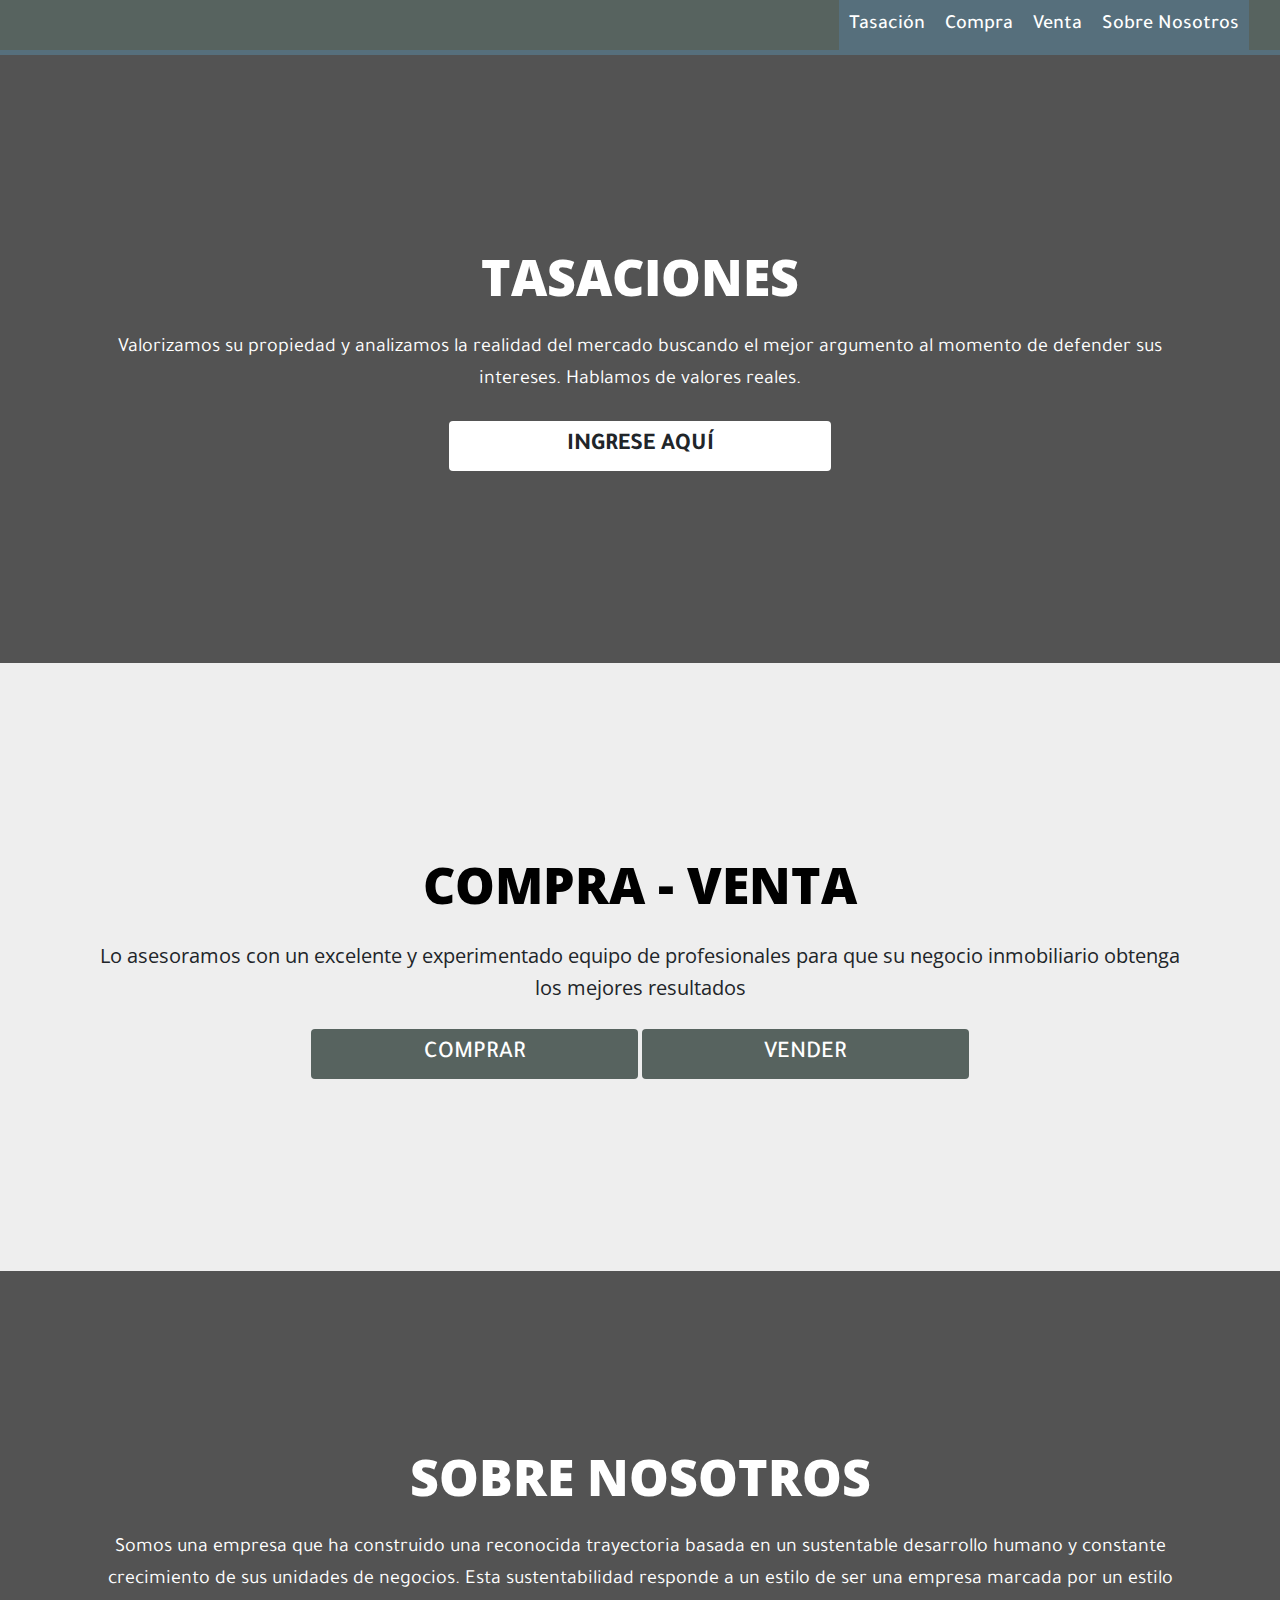
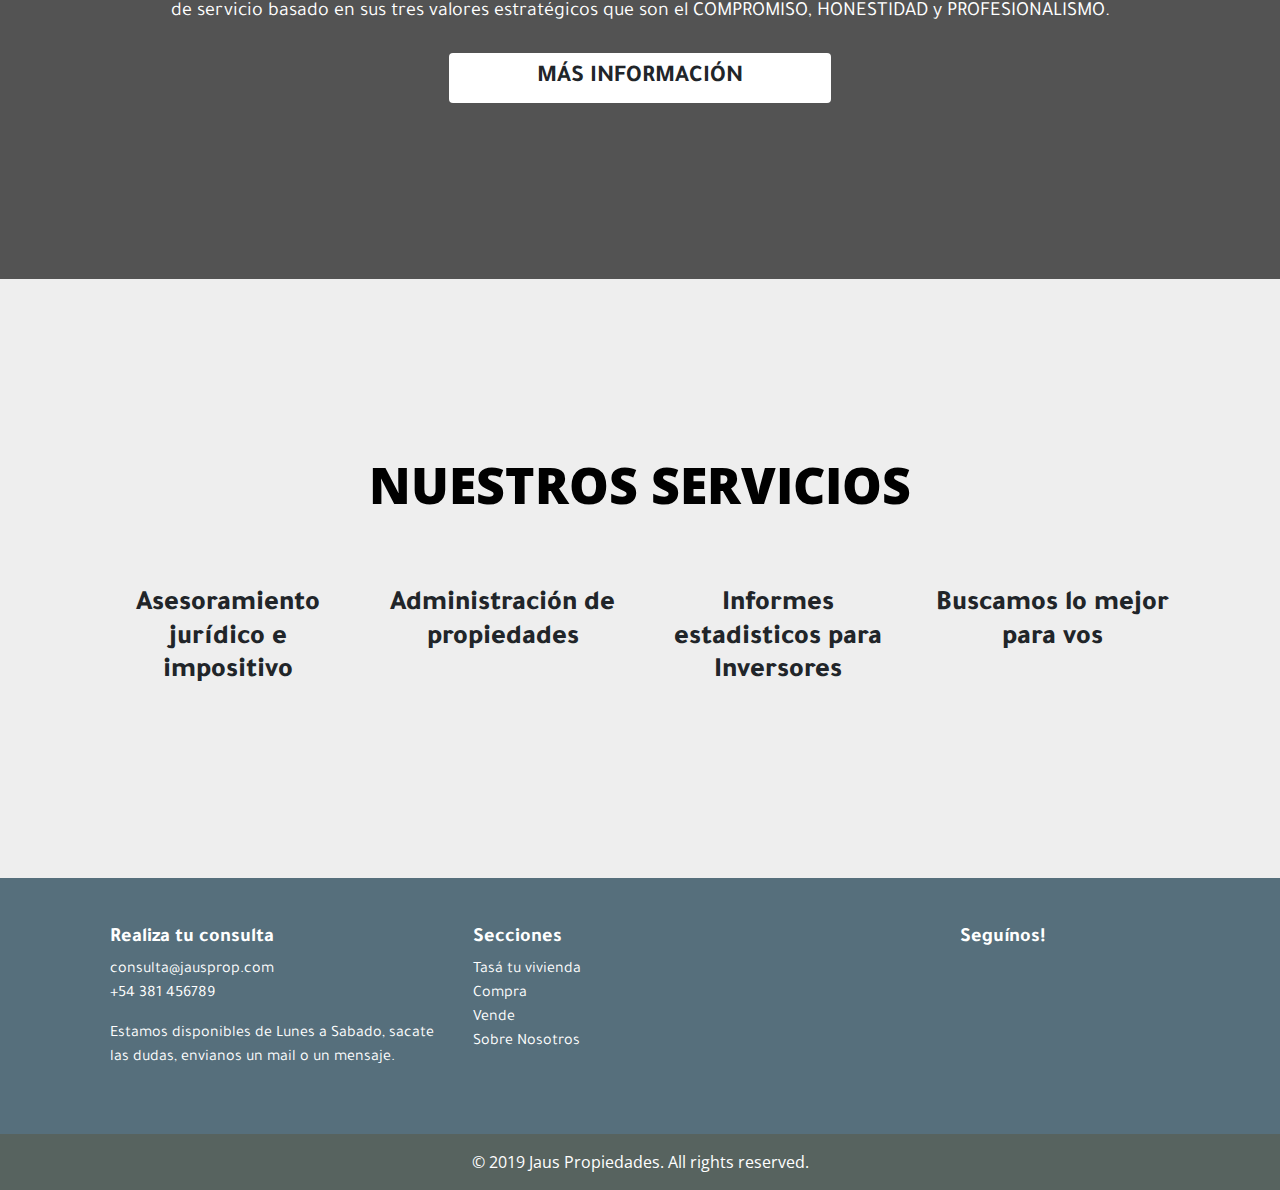
==== index.html @ 5f33c2bf "Se agregó Landing Page" ====
<!DOCTYPE html>
<html lang="en">

<head>

  <meta charset="UTF-8">
  <title>JAUS Propiedades</title>
  <script src="https://kit.fontawesome.com/ded3d597f1.js"></script>
  <link rel="stylesheet" href="https://stackpath.bootstrapcdn.com/bootstrap/4.3.1/css/bootstrap.min.css"
    integrity="sha384-ggOyR0iXCbMQv3Xipma34MD+dH/1fQ784/j6cY/iJTQUOhcWr7x9JvoRxT2MZw1T" crossorigin="anonymous">
  <link rel="stylesheet" href="Style/Template.css">
  <link rel="stylesheet" href="Style/landing-page.css">

  <link href="https://fonts.googleapis.com/css?family=Open+Sans:300,400,600,700" rel="stylesheet">

  <meta name="viewport" content="width=device-width, minimum-scale=1, initial-scale=1, user-scalable=yes">

</head>

<body>

  <!-- Navbar -->
  <nav class="navbar navbar-default navbar-expand-sm ">
    <div class="container-fluid ">
      </button>
      <a class="navbar-brand" href="index.html">
        <img src="Resources/Images/logo/logo_white.svg" width="100px" height="auto" alt="">
      </a>
      <button class="nav-mobile navbar-toggler navbar-dark" type="button" data-toggle="collapse"
        data-target="#navbarTogglerDemo01" aria-controls="navbarTogglerDemo01" aria-expanded="false"
        aria-label="Toggle navigation">
        <span class="navbar-toggler-icon"></span>
      </button>
      <div class="collapse navbar-collapse" id="navbarTogglerDemo01">
        <div class="navbar-nav ml-auto">
          <a class="nav-buttoms text-center" href="tasacion.html">Tasación</a>
          <a class="nav-buttoms text-center" href="#">Compra</a>
          <a class="nav-buttoms text-center" href="tasacion.html">Venta</a>
          <a class="nav-buttoms text-center" href="about.html">Sobre Nosotros</a>
        </div>
      </div>
    </div>
  </nav>
  <!-- Fin Navbar -->

  <section id="parallax" class="parallax">
    <div class="parallax-overlay">
      <div class="container home-intro-content">
        <div class="row">
          <div class="col-md-12">
            <h2>TASACIONES</h2>
            <p>Valorizamos su propiedad y analizamos la realidad del mercado buscando el mejor argumento al momento de
              defender sus intereses. Hablamos de valores reales.</p>
            <a href="tasacion.html" class="btn btn-parallax">INGRESE AQUÍ</a>
          </div>
        </div>
      </div>
    </div>
  </section>
  <div class="grey-box">
    <div class="container home-intro-content">
      <div class="row">
        <div class="col-md-12">
          <h2>COMPRA - VENTA</h2>
          <p>Lo asesoramos con un excelente y experimentado equipo de profesionales para que su negocio inmobiliario
            obtenga los mejores resultados</p>
          <a href="#" class="btn btn-compra">COMPRAR</a>
          <a href="tasacion.html" class="btn btn-venta">VENDER</a>
        </div>
      </div>
    </div>
  </div>
  <section id="parallax1" class="parallax">
    <div class="parallax-overlay">
      <div class="container home-intro-content">
        <div class="row">
          <div class="col-md-12">
            <h2>SOBRE NOSOTROS</h2>
            <p>Somos una empresa que ha construido una reconocida trayectoria basada en un sustentable desarrollo humano
              y constante crecimiento de sus unidades de negocios. Esta sustentabilidad responde a un estilo de ser una
              empresa marcada por un estilo de servicio basado en sus tres valores estratégicos que son el
              COMPROMISO, HONESTIDAD y PROFESIONALISMO.</p>
            <a href="about.html" class="btn btn-parallax">MÁS INFORMACIÓN</a>
          </div>
        </div>
      </div>
    </div>
  </section>
  <div class="container  home-intro-content grey-box2">
    <div class="row contenedor-servicios">
      <div class="col-md-12 card-servicios">
        <h2>Nuestros Servicios</h2>
      </div>
      <div class="row images d-flex">
        <div class="col-md-3 text-centers">
          <img class="svg-servicios" src="Resources/Images/svg/juridico.svg" alt="">
          <h3 class="card-title">Asesoramiento jurídico e impositivo</h3>
        </div>
        <div class="col-md-3 text-center">
          <img class="svg-servicios" src="Resources/Images/svg/administracion.svg" alt="">
          <h3 class="card-title">Administración de propiedades</h3>
        </div>
        <div class="col-md-3 text-center">
          <img class="svg-servicios" src="Resources/Images/svg/inversores.svg" alt="">
          <h3 class="card-title">Informes estadisticos para Inversores</h3>
        </div>
        <div class="col-md-3 text-center">
          <img class="svg-servicios" src="Resources/Images/svg/busqueda.svg" alt="">
          <h3 class="card-title">Buscamos lo mejor para vos</h3>
        </div>
      </div>
    </div>
  </div>
  <!-- Footer-->
  <div class="py-5 bg-light footer-page">
    <div class="container">
      <div class="row">
        <div class="col-lg-4 mb-4 mb-lg-0 foot-consulta">
          <h5>Realiza tu consulta</h5>
          <ul class="contact-info list-unstyled">
            <li><a href="mailto:sales@jausprop.com" class="text-white">consulta@jausprop.com</a></li>
            <li><a href="tel:123456789" class="text-white">+54 381 456789</a></li>
          </ul>
          <p class="text-active">Estamos disponibles de Lunes a Sabado, sacate las dudas, envianos un mail o un mensaje.
          </p>
        </div>
        <div class="col-lg-4 col-md-6 ">
          <h5>Secciones</h5>
          <ul class="links list-unstyled">
            <li> <a href="#" class="text-white">Tasá tu vivienda</a></li>
            <li> <a href="#" class="text-white">Compra</a></li>
            <li> <a href="#" class="text-white">Vende</a></li>
            <li> <a href="#" class="text-white">Sobre Nosotros</a></li>
          </ul>
        </div>
        <div class="col-lg-4 col-md-6 text-center">
          <h5>Seguínos!</h5>
          <ul class="links list-unstyled d-flex socialnet">
            <li><i class="icon fab fa-facebook-f"></i></li>
            <li><i class="icon fab fa-instagram"></i></li>
            <li><i class="icon fab fa-twitter"></i></li>
            <li><i class="icon fab fa-linkedin-in"></i></li>
          </ul>
        </div>
      </div>
    </div>
  </div>
  <div class="py-3 bg-default text-white footer-end">
    <div class="container">
      <div class="row">
        <div class="col-md-12 text-center">
          <p class="mb-md-0">&copy; 2019 Jaus Propiedades. All rights reserved. </p>
        </div>
      </div>
    </div>
  </div>
  </div>

  <script src="https://code.jquery.com/jquery-3.3.1.slim.min.js"
    integrity="sha384-q8i/X+965DzO0rT7abK41JStQIAqVgRVzpbzo5smXKp4YfRvH+8abtTE1Pi6jizo" crossorigin="anonymous">
  </script>
  <script src="https://cdnjs.cloudflare.com/ajax/libs/popper.js/1.14.7/umd/popper.min.js"
    integrity="sha384-UO2eT0CpHqdSJQ6hJty5KVphtPhzWj9WO1clHTMGa3JDZwrnQq4sF86dIHNDz0W1" crossorigin="anonymous">
  </script>
  <script src="https://stackpath.bootstrapcdn.com/bootstrap/4.3.1/js/bootstrap.min.js"
    integrity="sha384-JjSmVgyd0p3pXB1rRibZUAYoIIy6OrQ6VrjIEaFf/nJGzIxFDsf4x0xIM+B07jRM" crossorigin="anonymous">
  </script>

</body>

</html>
---- Style/Template.css ----
@import url('https://fonts.googleapis.com/css?family=Tajawal&display=swap');

*{
	margin: 0;
	padding: 0;
	box-sizing: border-box;
}

:root {
		--colorPrincipal: #57635f;
		--colorSecundario: #566f7c;
		--colorTerciario: #3f525c;
		--textoSimple: 'Tajawal', sans-serif;
}

body{
	background: #eeeeee;
	font-family: 'Open Sans', sans-serif;
}

/* Navbar */

.navbar-brand {
	padding: 0;
}

.navbar-default {
	margin-bottom: 0;
}

.navbar-expand-sm {
	font-family: 'Segoe UI', Tahoma, Geneva, Verdana, sans-serif;
	font-size: 20px;
	color: #000000;
	background: var(--colorPrincipal) !important;
	padding-top: 0;
	padding-bottom: 0;
	border-bottom: 5px solid var(--colorSecundario);
}

.navbar-toggler {
	border: 3px solid var(--colorSecundario) ;
}

.navbar-toggler:focus {
	border: none;
	outline: none;
}

.navbar-nav{
	height: 100%;
	margin: 0;
}

.navbar-nav a {
	font-family: var(--textoSimple);
	color: #ffffff;
	font-weight: 500;
}

.nav-buttoms {
	padding: 10px;
	background: var(--colorSecundario);
}

.nav-buttoms:hover {
	text-decoration: none;
	background: var(--colorPrincipal);
	transition: .2s ease-in; 
}



/* Footer */

.footer-end p{
	color: #ffffff;
}

.footer-end {
	background-color: var(--colorPrincipal);
}

.footer-page {
	font-family: var(--textoSimple);
	background-color: var(--colorSecundario) !important;
	color: #ffffff;
}

.foot-consulta, .foot-secciones {
	color: #ffffff;
}

.col-xs-4{
	text-align: center;
}

.socialnet {
	height: 50%;
	display: flex !important;
	justify-content: space-around;
	align-items: center;
	font-size: 2em;
}

.icon {
	display: flex;
	justify-content: center;
	cursor: pointer;
}

.socialnet i:hover {
	color: #b6b6b6;
	transition: 0.5s;
}




@media only screen and (max-device-width: 480px), only screen and (min-device-width: 490px) and (max-device-width: 1136px) {
  /* Styles */

.nav-mobile{
	margin-top: 15px;
	margin-bottom: 15px;
}

.off {
    display: none !important;
}
.on {
    display: block !important;
}
.col-md-2 {
    width: 100%;
}
.social img{
  	width: 100%;
}

.nosotros{
	height: 400px;
	overflow: hidden;
	padding-top: 15px;
}

#home{
	padding-top: 65px;
}

h1{
	font-size: 30px;
}

.socialnet {
	height: 80%;
}

.footer-page{
	width: 100%;
	text-align: center;
}

}
---- Style/landing-page.css ----
:root {
  --colorPrincipal: #57635f;
  --colorSecundario: #566f7c;
  --colorTerciario: #3f525c;
  --textoSimple: "Tajawal", sans-serif;
}

* {
  margin: 0;
  padding: 0;
  box-sizing: border-box;
}

#parallax {
  background-image: url(../Resources/Images/background.jpg);
  background-position: 50% 100%;
}

#parallax1 {
  background-image: url(../Resources/Images/background2.jpg);
  background-position: 50% 100%;
}

/* Parallax */
.parallax {
  height: 38em;
  background-attachment: fixed;
  background-repeat: no-repeat;
  background-size: cover;
  overflow: hidden;
}

.parallax p {
  color: #fff;
  font-family: var(--textoSimple);
}

.parallax-overlay {
  background-color: #000000a6;
  height: 100%;
  width: 100%;
}

/* Contenedores gris */
.grey-box,
.grey-box2 {
  height: 38em;
}

.grey-box .home-intro-content h2 {
  color: #000000;
}

/* Seccion Compra-Venta */
.btn-compra,
.btn-venta {
  background: #57635f;
  color: #ffffff;
  font-family: var(--textoSimple);
  font-weight: 500;
  font-size: 1.5em;
  width: 30%;
  align-items: center;
}

.btn-compra:hover,
.btn-venta:hover {
  color: #dadada;
  background-color: var(--colorTerciario);
}

/* Dentro de contenidos*/
.home-intro-content {
  display: flex;
  justify-content: center;
  align-content: center;
  padding: 11em 0;
  text-align: center;
  height: 100%;
}

.home-intro-content h2 {
  font-size: 50px;
  font-weight: 800;
  color: #ffffff;
}

.home-intro-content p {
  margin: 25px 0;
  font-size: 20px;
  line-height: 32px;
}

.home-intro-content .btn:hover {
  opacity: 0.9;
}

.btn-parallax {
  background: #ffffff;
  font-family: var(--textoSimple);
  font-weight: 700;
  font-size: 1.5em;
  width: 35%;
  align-items: center;
}

/* Servicios box*/

.contenedor-servicios {
  height: 100%;
}

.row {
  margin: auto 10px !important;
}

.svg-servicios {
  height: 80px;
  margin-top: 10px;
}

.card-servicios h2 {
  align-content: center;
  text-transform: uppercase;
  color: #000000;
  margin-bottom: 1em;
}

.card-title {
  font-family: var(--textoSimple);
  font-weight: 800;
}

.card-parrafo {
  font-size: 1em;
  margin-bottom: auto;
}

/* Footer */
.footer-page h5 {
  font-weight: bold;
}

@media only screen and (max-device-width: 480px),
  only screen and (min-device-width: 490px) and (max-device-width: 1136px) {
  .btn-parallax {
    width: 45%;
    font-size: 1.2em;
  }

  .home-intro-content .col-md-12 {
    top: -40px;
  }

  .home-intro-content h2 {
    font-size: 30px;
  }

  .home-intro-content p {
    font-size: 19px;
    line-height: 18px;
  }

  .footer-page {
    display: flex;
    justify-content: center;
  }

  .btn-compra,
  .btn-venta {
    font-size: 1.2em;
    width: 35%;
  }
}
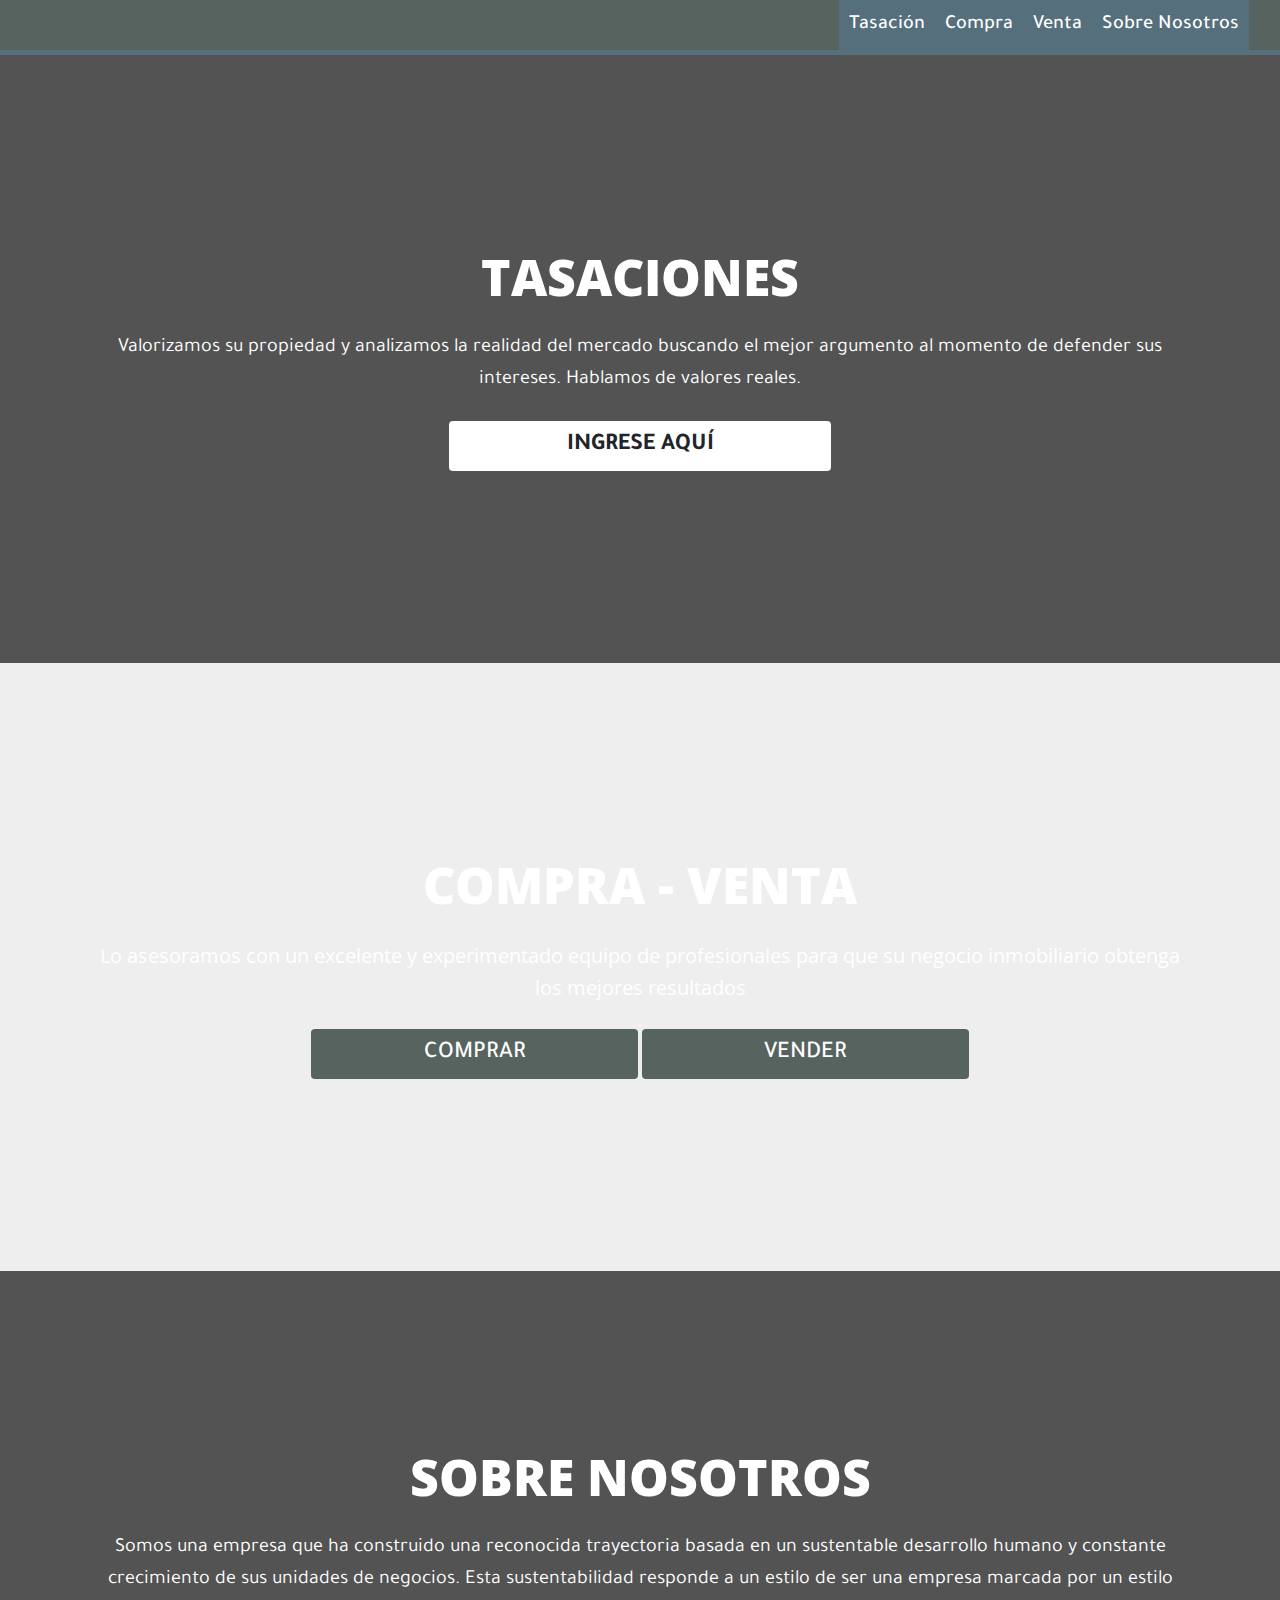
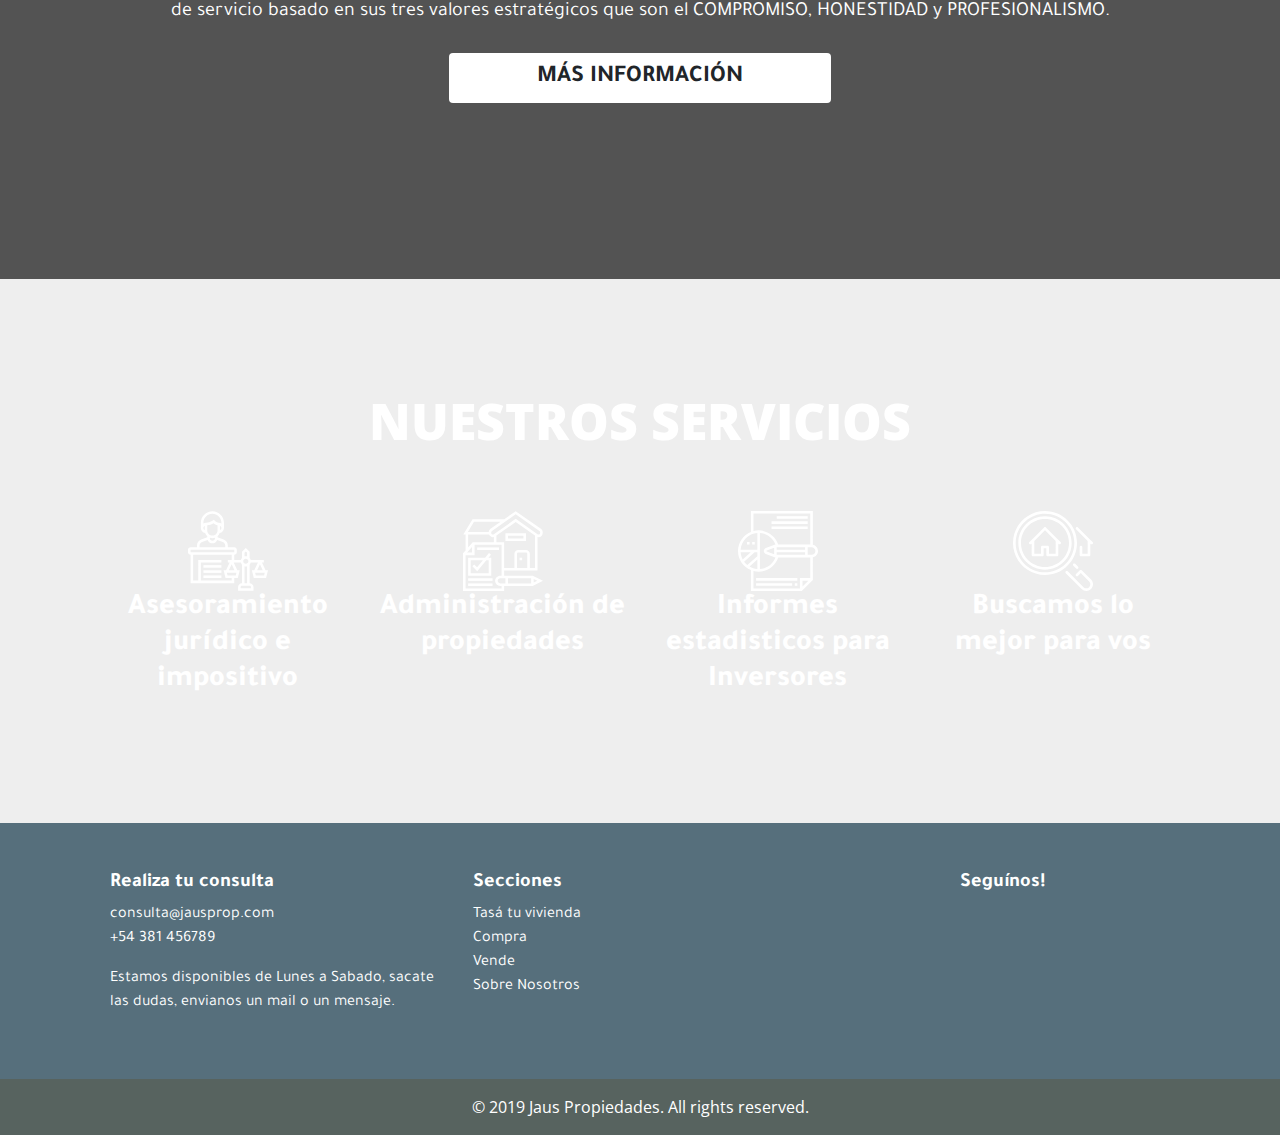
==== commit 8e5f390c: "Ultimos retoques" ====
--- a/index.html
+++ b/index.html
@@ -34,7 +34,7 @@
       <div class="collapse navbar-collapse" id="navbarTogglerDemo01">
         <div class="navbar-nav ml-auto">
           <a class="nav-buttoms text-center" href="tasacion.html">Tasación</a>
-          <a class="nav-buttoms text-center" href="#">Compra</a>
+          <a class="nav-buttoms text-center" href="busqueda.html">Compra</a>
           <a class="nav-buttoms text-center" href="tasacion.html">Venta</a>
           <a class="nav-buttoms text-center" href="about.html">Sobre Nosotros</a>
         </div>
@@ -64,7 +64,7 @@
           <h2>COMPRA - VENTA</h2>
           <p>Lo asesoramos con un excelente y experimentado equipo de profesionales para que su negocio inmobiliario
             obtenga los mejores resultados</p>
-          <a href="#" class="btn btn-compra">COMPRAR</a>
+          <a href="busqueda.html" class="btn btn-compra">COMPRAR</a>
           <a href="tasacion.html" class="btn btn-venta">VENDER</a>
         </div>
       </div>
@@ -91,7 +91,7 @@
       <div class="col-md-12 card-servicios">
         <h2>Nuestros Servicios</h2>
       </div>
-      <div class="row images d-flex">
+      <div class="row images d-flex justify-content-around">
         <div class="col-md-3 text-centers">
           <img class="svg-servicios" src="Resources/Images/svg/juridico.svg" alt="">
           <h3 class="card-title">Asesoramiento jurídico e impositivo</h3>
--- a/Style/landing-page.css
+++ b/Style/landing-page.css
@@ -45,10 +45,11 @@
 .grey-box,
 .grey-box2 {
   height: 38em;
+  color: #ffffff;
 }
 
 .grey-box .home-intro-content h2 {
-  color: #000000;
+  color: #ffffff;
 }
 
 /* Seccion Compra-Venta */
@@ -74,7 +75,7 @@
   display: flex;
   justify-content: center;
   align-content: center;
-  padding: 11em 0;
+  padding: 7em 0;
   text-align: center;
   height: 100%;
 }
@@ -114,7 +115,7 @@
   margin: auto 10px !important;
 }
 
-.svg-servicios {
+.col-md-3 .svg-servicios{
   height: 80px;
   margin-top: 10px;
 }
@@ -122,13 +123,14 @@
 .card-servicios h2 {
   align-content: center;
   text-transform: uppercase;
-  color: #000000;
+  color: #ffffff;
   margin-bottom: 1em;
 }
 
 .card-title {
   font-family: var(--textoSimple);
   font-weight: 800;
+  font-size: 30px;
 }
 
 .card-parrafo {
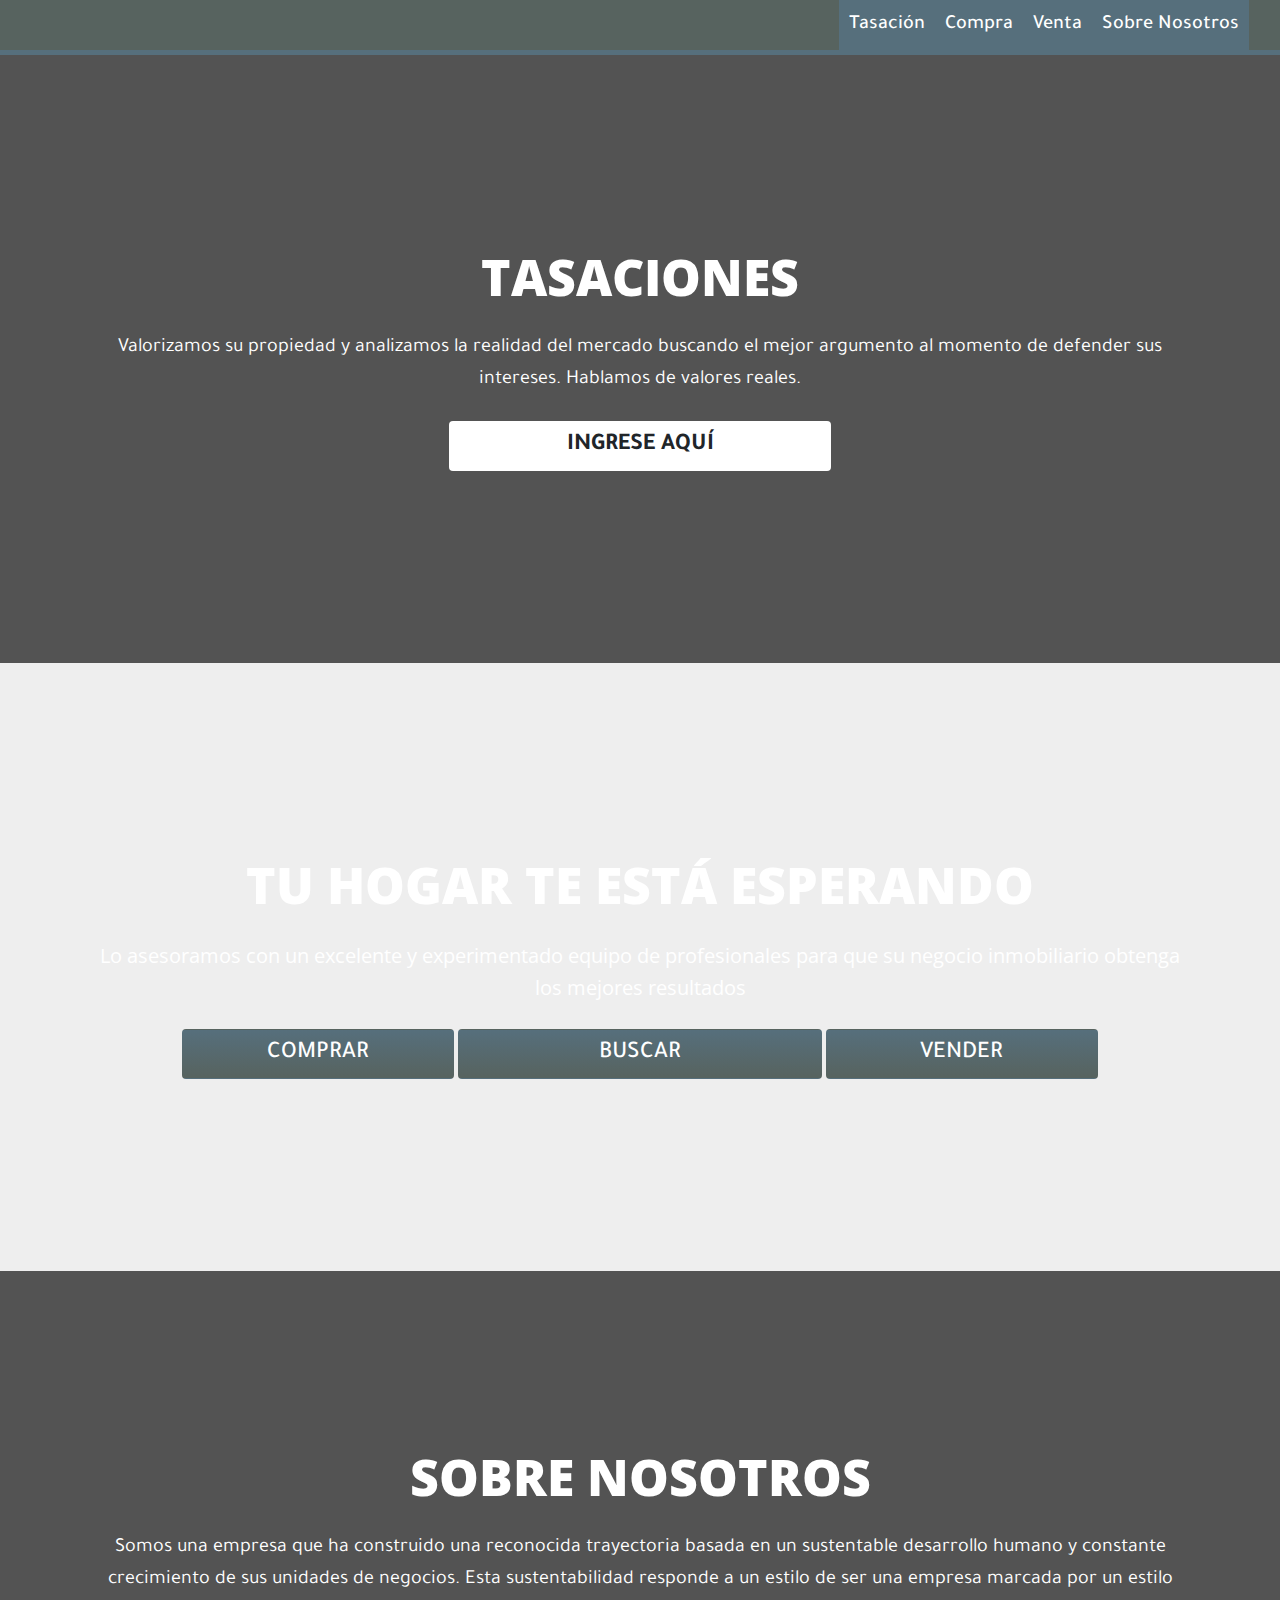
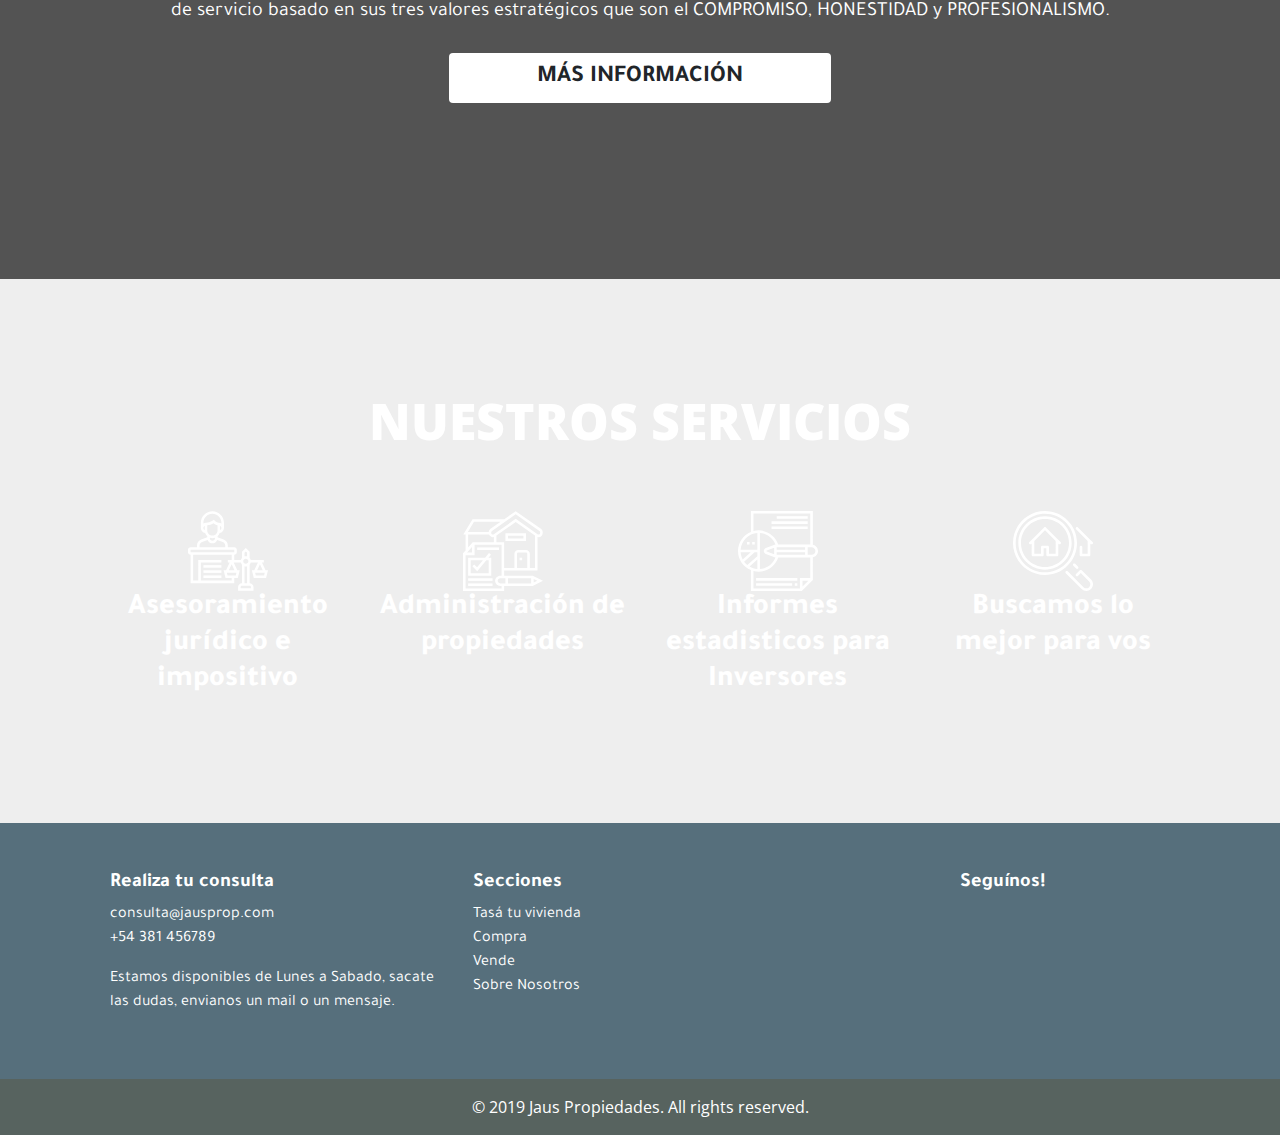
==== commit deda8916: "Se agregó 'Buscar'" ====
--- a/index.html
+++ b/index.html
@@ -35,7 +35,7 @@
         <div class="navbar-nav ml-auto">
           <a class="nav-buttoms text-center" href="tasacion.html">Tasación</a>
           <a class="nav-buttoms text-center" href="busqueda.html">Compra</a>
-          <a class="nav-buttoms text-center" href="tasacion.html">Venta</a>
+          <a class="nav-buttoms text-center" href="ventas.html">Venta</a>
           <a class="nav-buttoms text-center" href="about.html">Sobre Nosotros</a>
         </div>
       </div>
@@ -61,11 +61,12 @@
     <div class="container home-intro-content">
       <div class="row">
         <div class="col-md-12">
-          <h2>COMPRA - VENTA</h2>
+          <h2>TU HOGAR TE ESTÁ ESPERANDO</h2>
           <p>Lo asesoramos con un excelente y experimentado equipo de profesionales para que su negocio inmobiliario
             obtenga los mejores resultados</p>
-          <a href="busqueda.html" class="btn btn-compra">COMPRAR</a>
-          <a href="tasacion.html" class="btn btn-venta">VENDER</a>
+          <a href="busqueda.html" class="btn btn-compra col-3">COMPRAR</a>
+          <a href="Busqueda.html" class="btn btn-busqueda col-4">BUSCAR</a>
+          <a href="tasacion.html" class="btn btn-venta col-3">VENDER</a>
         </div>
       </div>
     </div>
--- a/Style/landing-page.css
+++ b/Style/landing-page.css
@@ -3,6 +3,7 @@
   --colorSecundario: #566f7c;
   --colorTerciario: #3f525c;
   --textoSimple: "Tajawal", sans-serif;
+  --gradient1: linear-gradient(to bottom, var(--colorSecundario), var(--colorPrincipal));
 }
 
 * {
@@ -54,20 +55,23 @@
 
 /* Seccion Compra-Venta */
 .btn-compra,
-.btn-venta {
-  background: #57635f;
+.btn-venta,
+.btn-busqueda {
+  background: var(--gradient1);
   color: #ffffff;
   font-family: var(--textoSimple);
   font-weight: 500;
   font-size: 1.5em;
-  width: 30%;
+  /* width: 30%; */
+  height: ;
   align-items: center;
 }
 
 .btn-compra:hover,
-.btn-venta:hover {
-  color: #dadada;
-  background-color: var(--colorTerciario);
+.btn-venta:hover,
+.btn-busqueda:hover {
+  color: #ffffff;
+  background: var(--colorTerciario);
 }
 
 /* Dentro de contenidos*/
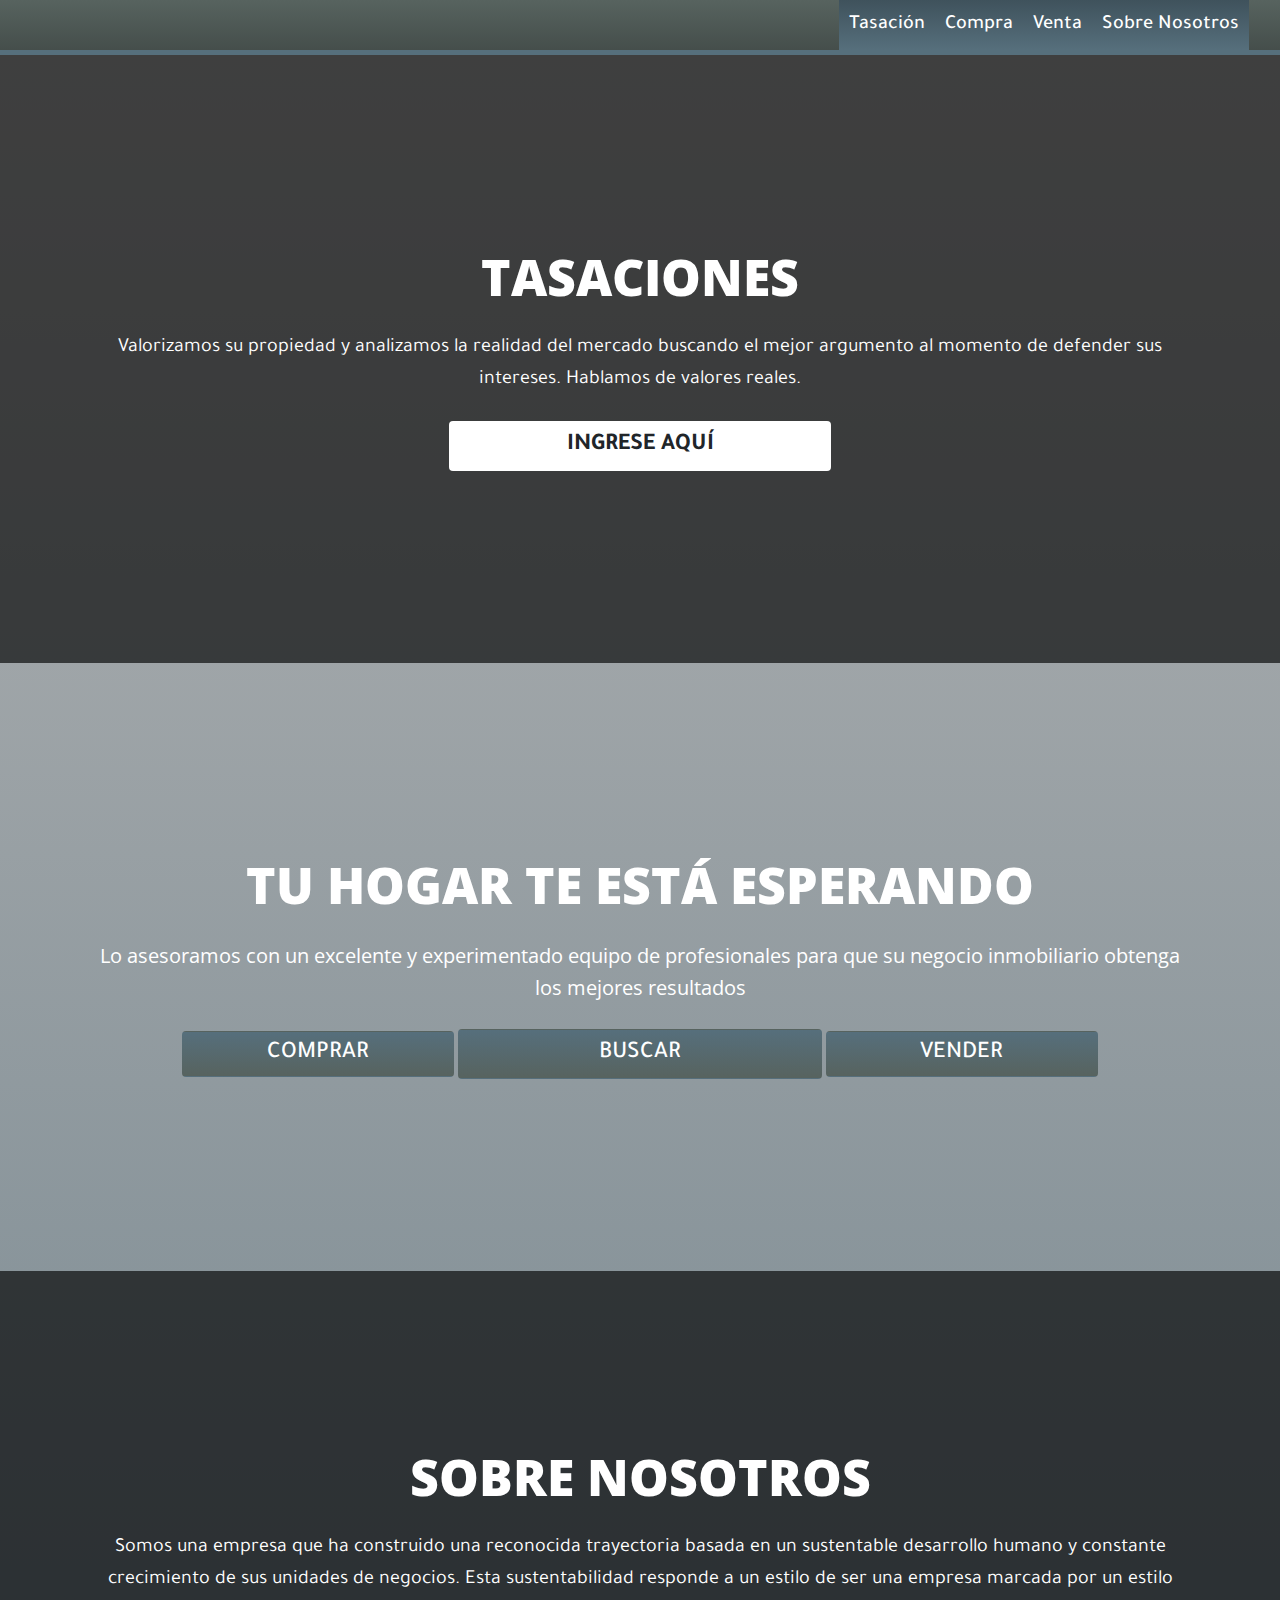
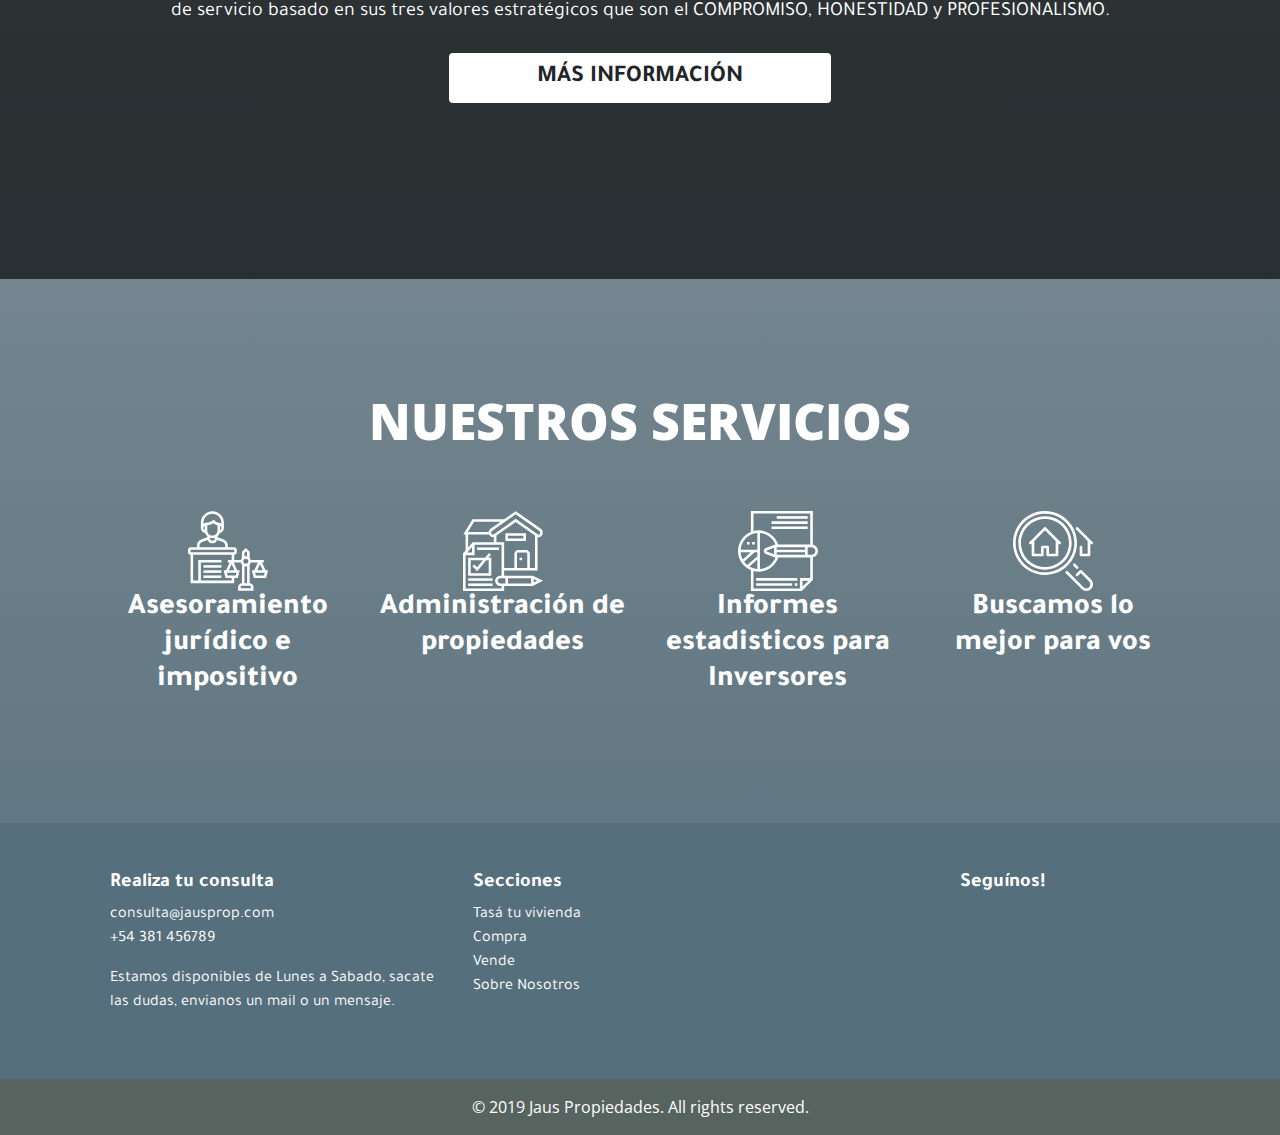
==== commit 44052da0: "Merge branch 'master' of https://github.com/leomoyano/JausProp-Group1" ====
--- a/index.html
+++ b/index.html
@@ -64,9 +64,9 @@
           <h2>TU HOGAR TE ESTÁ ESPERANDO</h2>
           <p>Lo asesoramos con un excelente y experimentado equipo de profesionales para que su negocio inmobiliario
             obtenga los mejores resultados</p>
-          <a href="busqueda.html" class="btn btn-compra col-3">COMPRAR</a>
+          <a href="busqueda.html" class="btn btn-compra col-3 p-1">COMPRAR</a>
           <a href="Busqueda.html" class="btn btn-busqueda col-4">BUSCAR</a>
-          <a href="tasacion.html" class="btn btn-venta col-3">VENDER</a>
+          <a href="tasacion.html" class="btn btn-venta col-3 p-1">VENDER</a>
         </div>
       </div>
     </div>
--- a/Style/Template.css
+++ b/Style/Template.css
@@ -1,164 +1,176 @@
-@import url('https://fonts.googleapis.com/css?family=Tajawal&display=swap');
+@import url("https://fonts.googleapis.com/css?family=Tajawal&display=swap");
 
-*{
-	margin: 0;
-	padding: 0;
-	box-sizing: border-box;
+* {
+  margin: 0;
+  padding: 0;
+  box-sizing: border-box;
 }
 
 :root {
-		--colorPrincipal: #57635f;
-		--colorSecundario: #566f7c;
-		--colorTerciario: #3f525c;
-		--textoSimple: 'Tajawal', sans-serif;
+  --colorPrincipal: #57635f;
+  --colorSecundario: #566f7c;
+  --colorTerciario: #3f525c;
+  --textoSimple: "Tajawal", sans-serif;
+  --gradient1: linear-gradient(to bottom, var(--colorSecundario), var(--colorPrincipal));
+  --gradient2: linear-gradient(to bottom, var(--colorTerciario), var(--colorSecundario));
+  --gradient3: linear-gradient(to bottom, var(--colorPrincipal), #454e4b);
 }
 
-body{
-	background: #eeeeee;
-	font-family: 'Open Sans', sans-serif;
+body {
+  background: linear-gradient(to bottom, #b6b6b6, var(--colorSecundario)); /* W3C, IE 10+/ Edge, Firefox 16+, Chrome 26+, Opera 12+, Safari 7+ */
+  font-family: "Open Sans", sans-serif;
 }
 
 /* Navbar */
 
 .navbar-brand {
-	padding: 0;
+  padding: 0;
 }
 
 .navbar-default {
-	margin-bottom: 0;
+  margin-bottom: 0;
 }
 
 .navbar-expand-sm {
-	font-family: 'Segoe UI', Tahoma, Geneva, Verdana, sans-serif;
-	font-size: 20px;
-	color: #000000;
-	background: var(--colorPrincipal) !important;
-	padding-top: 0;
-	padding-bottom: 0;
-	border-bottom: 5px solid var(--colorSecundario);
+  background: 
+  font-family: "Segoe UI", Tahoma, Geneva, Verdana, sans-serif;
+  font-size: 20px;
+  color: #000000;
+  background: var(--gradient3) !important;
+  padding-top: 0;
+  padding-bottom: 0;
+  border-bottom: 5px solid var(--colorSecundario);
 }
 
 .navbar-toggler {
-	border: 3px solid var(--colorSecundario) ;
+  border: 3px solid var(--colorSecundario);
 }
 
 .navbar-toggler:focus {
-	border: none;
-	outline: none;
+  border: none;
+  outline: none;
 }
 
-.navbar-nav{
-	height: 100%;
-	margin: 0;
+.navbar-nav {
+  height: 100%;
+  margin: 0;
 }
 
 .navbar-nav a {
-	font-family: var(--textoSimple);
-	color: #ffffff;
-	font-weight: 500;
+  font-family: var(--textoSimple);
+  color: #ffffff;
+  font-weight: 500;
 }
 
 .nav-buttoms {
-	padding: 10px;
-	background: var(--colorSecundario);
+  padding: 10px;
+  background: var(--gradient2);
 }
 
 .nav-buttoms:hover {
-	text-decoration: none;
-	background: var(--colorPrincipal);
-	transition: .2s ease-in; 
+  text-decoration: none;
+  background: none;
+  transition: 1s;
 }
-
-
 
 /* Footer */
 
-.footer-end p{
-	color: #ffffff;
+.footer-end p {
+  color: #ffffff;
 }
 
 .footer-end {
-	background-color: var(--colorPrincipal);
+  background-color: var(--colorPrincipal);
 }
 
 .footer-page {
-	font-family: var(--textoSimple);
-	background-color: var(--colorSecundario) !important;
-	color: #ffffff;
+  font-family: var(--textoSimple);
+  background-color: var(--colorSecundario) !important;
+  color: #ffffff;
+  
 }
 
-.foot-consulta, .foot-secciones {
-	color: #ffffff;
+.footer-page h5 {
+	font-weight: bold;
+  }
+
+.foot-consulta,
+.foot-secciones {
+  color: #ffffff;
 }
 
-.col-xs-4{
-	text-align: center;
+.col-xs-4 {
+  text-align: center;
 }
 
 .socialnet {
-	height: 50%;
-	display: flex !important;
-	justify-content: space-around;
-	align-items: center;
-	font-size: 2em;
+  height: 50%;
+  display: flex !important;
+  justify-content: space-around;
+  align-items: center;
+  font-size: 2em;
 }
 
 .icon {
-	display: flex;
-	justify-content: center;
-	cursor: pointer;
+  display: flex;
+  justify-content: center;
+  cursor: pointer;
 }
 
 .socialnet i:hover {
-	color: #b6b6b6;
-	transition: 0.5s;
+  color: #b6b6b6;
+  transition: 0.5s;
 }
 
-
-
-
-@media only screen and (max-device-width: 480px), only screen and (min-device-width: 490px) and (max-device-width: 1136px) {
+@media only screen and (max-device-width: 480px),
+  only screen and (min-device-width: 490px) and (max-device-width: 1136px) {
   /* Styles */
 
-.nav-mobile{
-	margin-top: 15px;
-	margin-bottom: 15px;
+  .nav-mobile {
+    margin-top: 15px;
+    margin-bottom: 15px;
+  }
+
+  .nav-buttoms {
+    width: 100%;
+    background: var(--colorSecundario);
+  }
+
+  .off {
+    display: none !important;
+  }
+  .on {
+    display: block !important;
+  }
+  .col-md-2 {
+    width: 100%;
+  }
+  .social img {
+    width: 100%;
+  }
+
+  .nosotros {
+    height: 400px;
+    overflow: hidden;
+    padding-top: 15px;
+  }
+
+  #home {
+    padding-top: 65px;
+  }
+
+  h1 {
+    font-size: 30px;
+  }
+
+  .socialnet {
+    height: 80%;
+  }
+
+  .footer-page {
+    display: flex;
+    text-align: center;
+    width: 100%;
+    justify-content: center;
+  }
 }
-
-.off {
-    display: none !important;
-}
-.on {
-    display: block !important;
-}
-.col-md-2 {
-    width: 100%;
-}
-.social img{
-  	width: 100%;
-}
-
-.nosotros{
-	height: 400px;
-	overflow: hidden;
-	padding-top: 15px;
-}
-
-#home{
-	padding-top: 65px;
-}
-
-h1{
-	font-size: 30px;
-}
-
-.socialnet {
-	height: 80%;
-}
-
-.footer-page{
-	width: 100%;
-	text-align: center;
-}
-
-}
